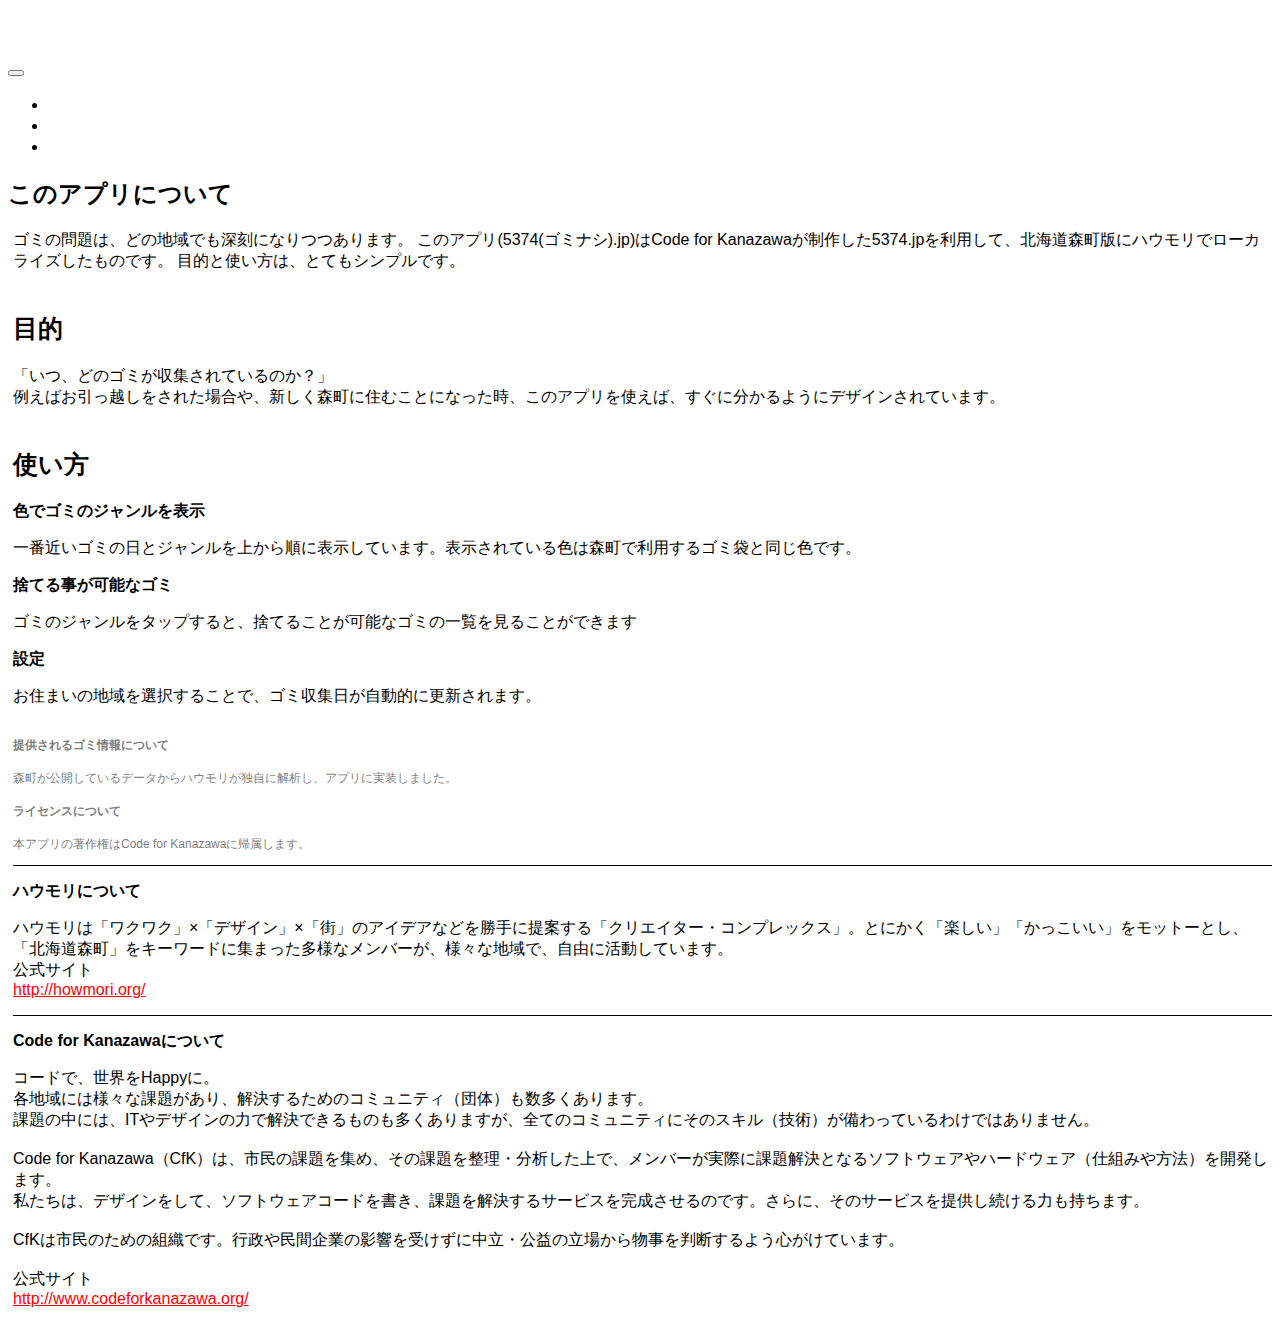
==== about.html @ f89e1fbb "バージョン変更" ====
<!DOCTYPE html>
<html lang="ja">
  <head>
    <meta charset="UTF-8">
    <meta property="og:title" content="5374.jp森町版" />
    <meta property="og:type" content="product" />
    <meta property="og:url" content="http://kanazawa.5374.jp/" />
    <meta property="og:description" content="Code for Kanazawaの作った5374.jpは貴方の地域で、いつ、どのゴミが回収されるのか、簡単に知る事ができます。" />
    <meta property="og:image" content="http://kanazawa.5374.jp/img/ogp.png" />
    <meta name="Keywords" content="森町,5374,ごみ,ゴミ収集日" />
    <meta name="description" content="Code for Kanazawaの作った5374.jpは貴方の地域で、いつ、どのゴミが回収されるのか、簡単に知る事ができます。" />
    <title>5374.jp 北海道森町版</title>
    <!--<meta name="apple-mobile-web-app-capable" content="yes" />-->
    <meta name="viewport" content="initial-scale=1.0,maximum-scale=1.0,minimum-scale=1.0,user-scalable=0" />
    <link rel="apple-touch-icon-precomposed" href="img/apple-touch-icon-precomposed.png" />
    <!-- Bootstrap -->
    <link href="css/bootstrap.min.css" rel="stylesheet" media="screen" />
    <link href="css/custom.css" rel="stylesheet" media="screen" />
    <!-- Global site tag (gtag.js) - Google Analytics -->
    <script async src="https://www.googletagmanager.com/gtag/js?id=UA-81726974-2"></script>
    <script>
       window.dataLayer = window.dataLayer || [];
        function gtag(){dataLayer.push(arguments);}
        gtag('js', new Date());
        gtag('config', 'UA-81726974-2');
    </script>
  </head>
  <nav class="navbar navbar-default navbar-fixed-top">
	<div class="container-fluid">
		<div class="navbar-header">
			<button type="button" class="navbar-toggle collapsed"data-toggle="collapse"data-target="#navbarEexample8">
				<span class="icon-bar"></span>
				<span class="icon-bar"></span>
				<span class="icon-bar"></span>
			</button>
			<a class="navbar-brand" href="#">
				5374 北海道森町版
			</a>
		</div>
		
		<div class="collapse navbar-collapse" id="navbarEexample8">
			<ul class="nav navbar-nav">
				<li><a href="/">5374 北海道森町版トップ</a></li>
				<li class="active"><a href="#">このアプリについて</a></li>
				<li><a href="other.html">その他のハウモリアプリ</a></li>
			</ul>
		</div>
	</div>
</nav>
  <body>
    <h2>このアプリについて</h2>
      <div id="accordion3">
        <div class="accordion-inner">
          <div id="help">
            ゴミの問題は、どの地域でも深刻になりつつあります。
            このアプリ(5374(ゴミナシ).jp)はCode for Kanazawaが制作した5374.jpを利用して、北海道森町版にハウモリでローカライズしたものです。
            目的と使い方は、とてもシンプルです。
            <h2>目的</h2>
            <p>「いつ、どのゴミが収集されているのか？」<br />
            例えばお引っ越しをされた場合や、新しく森町に住むことになった時、このアプリを使えば、すぐに分かるようにデザインされています。</p>
            <h2>使い方</h2>
            <h3>色でゴミのジャンルを表示</h3>
            <p>一番近いゴミの日とジャンルを上から順に表示しています。表示されている色は森町で利用するゴミ袋と同じ色です。</p>
            <h3>捨てる事が可能なゴミ</h3>
            <p>ゴミのジャンルをタップすると、捨てることが可能なゴミの一覧を見ることができます</p>
            <h3>設定</h3>
            <p>お住まいの地域を選択することで、ゴミ収集日が自動的に更新されます。</p>
            <div id="caption">
              <h4>提供されるゴミ情報について</h4>
              <p>森町が公開しているデータからハウモリが独自に解析し、アプリに実装しました。</p>
              <h4>ライセンスについて</h4>
              <p>本アプリの著作権はCode for Kanazawaに帰属します。</p>
            </div>
            <div id="howml">
              <h3>ハウモリについて</h3>
              <p>ハウモリは「ワクワク」×「デザイン」×「街」のアイデアなどを勝手に提案する「クリエイター・コンプレックス」。とにかく「楽しい」「かっこいい」をモットーとし、「北海道森町」をキーワードに集まった多様なメンバーが、様々な地域で、自由に活動しています。<br />
公式サイト<br />
<a href="http://howmori.org/" style=" color: #FF0000;text-decoration: underline;">http://howmori.org/</a>
              </p>
            </div>
            <div id="cfk">
              <h3>Code for Kanazawaについて</h3>
              <p>コードで、世界をHappyに。<br />
                各地域には様々な課題があり、解決するためのコミュニティ（団体）も数多くあります。<br />
                課題の中には、ITやデザインの力で解決できるものも多くありますが、全てのコミュニティにそのスキル（技術）が備わっているわけではありません。<br /><br />
                Code for Kanazawa（CfK）は、市民の課題を集め、その課題を整理・分析した上で、メンバーが実際に課題解決となるソフトウェアやハードウェア（仕組みや方法）を開発します。<br />
                私たちは、デザインをして、ソフトウェアコードを書き、課題を解決するサービスを完成させるのです。さらに、そのサービスを提供し続ける力も持ちます。<br /><br />
                CfKは市民のための組織です。行政や民間企業の影響を受けずに中立・公益の立場から物事を判断するよう心がけています。<br /><br />
                公式サイト<br />
                <a href="http://www.codeforkanazawa.org/" style=" color: #FF0000;text-decoration: underline;">http://www.codeforkanazawa.org/</a>
              </p>
            </div>
          </div>
        </div>
      </div>
  <!-- JavaScript plugins (requires jQuery) -->
  <script src="js/jquery-1.10.2.min.js"></script>
  <!-- Include all compiled plugins (below), or include individual files as needed -->
  <script src="js/bootstrap.min.js"></script>
  <!-- Enable responsive features in IE8 with Respond.js (https://github.com/scottjehl/Respond) 
  <script src="js/respond.js"></script>
  -->  
  <!-- ブックマークお勧めポップアップ追加-->
  <script src="js/bookmark-bubble/bookmark_bubble.min.js"></script>
  <script src="js/bookmark-bubble/example/example.min.js"></script>
  <script src="js/setting.js"></script>
  <script src="js/script.js"></script>
  </body>
</html>
---- css/custom.css ----
/* Custom button
-------------------------------------------------- */
body{
font-family:".HiraKakuInterface-W1",'Lucida Grande',
 'Hiragino Kaku Gothic ProN', 'ヒラギノ角ゴ ProN W3',
 Meiryo, メイリオ, sans-serif;
}
body {
	padding-top: 50px;
}
/* Override base .btn styles */
/* Apply text and background changes to three key states: default, hover, and active (click). */
/*#accordion-group0{background-color:  #733b96;}*//* 燃やす */
/*#accordion-group1{background-color:  #77ae1f;}*//* 燃やさない */
/*#accordion-group2{background-color:  #ea3b13;}*//* 資源 */
/*#accordion-group3{background-color:  #2dc7aa;}*//* びん */

.accordion-group{margin-bottom:0;border:0;border-radius:0}

#accordion3 
a.accordion-toggle-top{
	margin: 0;
	text-align: left;
	font-size: 25px;
	margin: 15px 0 15px 15px;

}

#accordion3 h2{
	font-size: 25px;
	margin-top: 40px;
}

#accordion3 #cfi{
	border-top: 1px solid black;
}

#accordion3 #cfk{
	border-top: 1px solid black;
}

#accordion3 #howml{
	border-top: 1px solid black;
}

#accordion3 h3{
	font-weight: bold;
	font-size: 16px;
	margin-top: 15px;
}

#accordion3 #caption{
	font-size: 12px;
	color: #7F7F7F;
	margin-top: 30px;
}
#accordion3 #caption h4{
	font-size: 12px;
	font-weight: bold;
}


a.accordion-toggle-top{
	color: #000000;
	height: 22px;
	text-align: center;
	margin: 0 auto;
	display: block;
	font-size: 16px;
}
a.accordion-toggle-top:hover{
	color: #000000;
	
}
.accordion-group-top{background-color:  #ffffff;}

.accordion-inner ul {color:#ffffff;}

#accordion2 {display: none;}
#accordion2 .accordion-inner {text-align: center}
.date {} 

#gps_area {margin-top: 5px;}

.left-day{
       font-size: 1.5em;
       color: white;
       position: absolute;
       padding-left: 10px;
}
a,a:hover{	
	color: white;
	text-decoration: none;
}
.accordion-heading .accordion-table{
	display: table-cell;
	vertical-align: middle;
	text-align: center;
	width: 80%;
	font-size: 22px;
	/*font-weight: bold;*/

}
.accordion-heading .accordion-toggle {
	position: relative;
	display: table;
	padding: 0;
	width: 100%;
	height: 119px;
}
.accordion-group h6{
	position:absolute;bottom:0px;left:10px;margin:0;
}

.initials {
	color: #ffffff;
}
.note{
	font-size: 10px;
}
#help{
	margin-left: 5px;
}
#select_area_title{
	text-align: center;
	font-size: 20px;
}
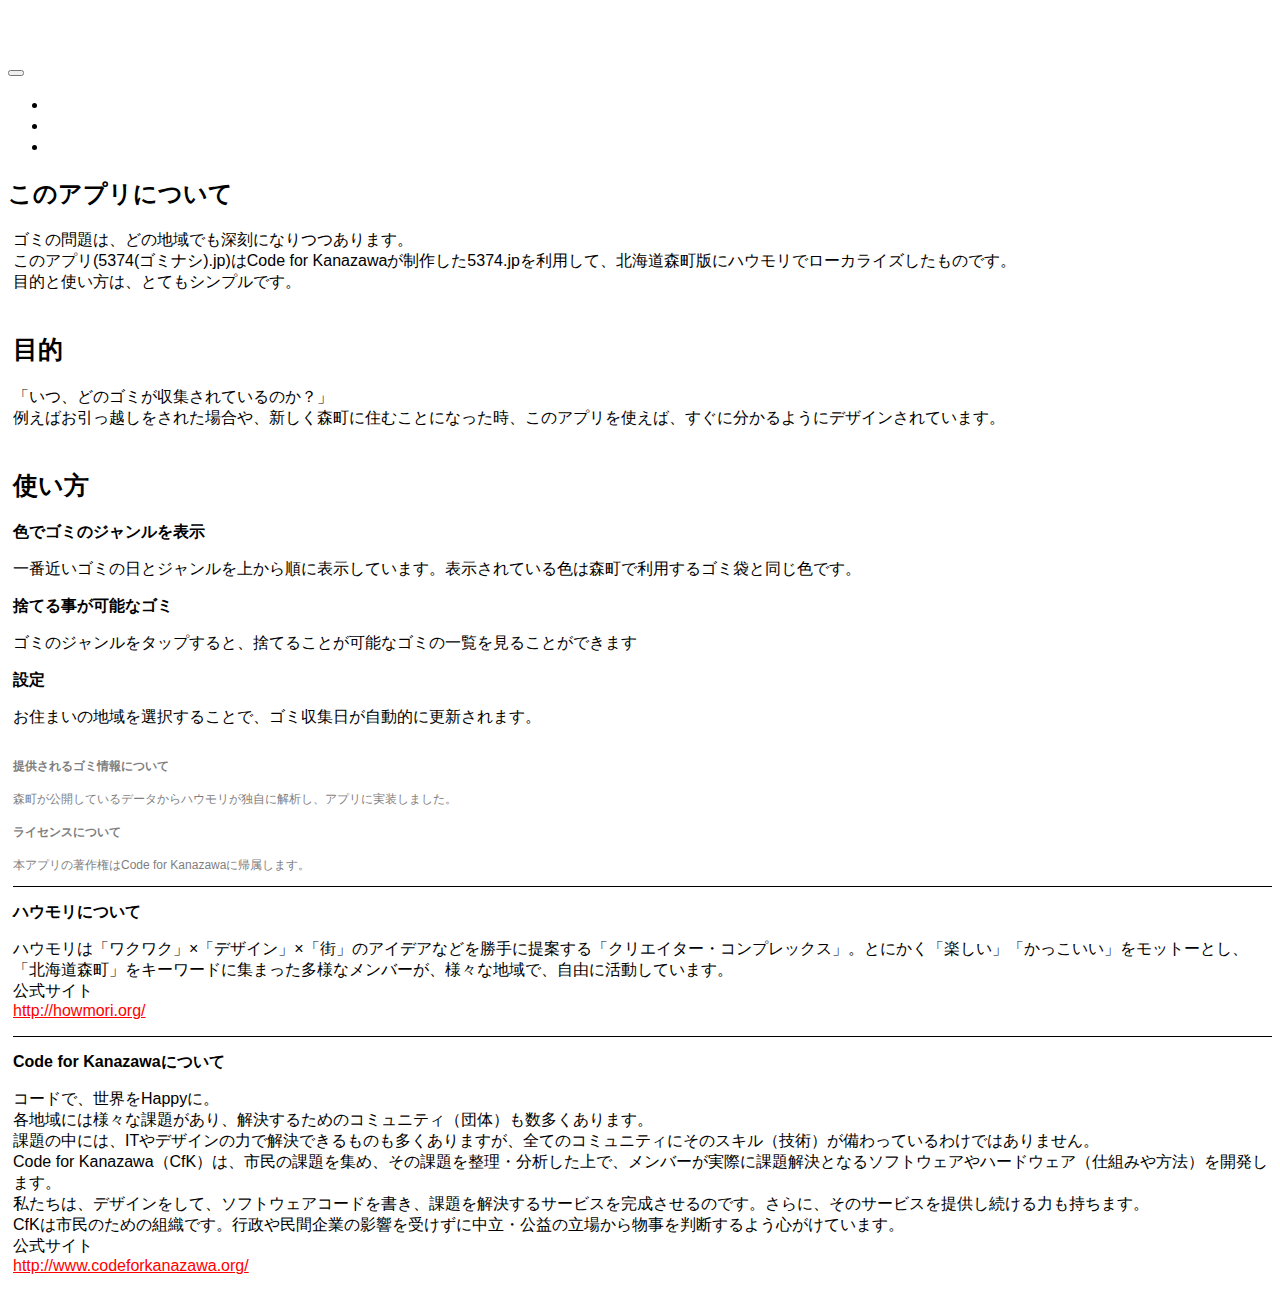
==== commit 1aa38c6c: "修正" ====
--- a/about.html
+++ b/about.html
@@ -1,98 +1,80 @@
 <!DOCTYPE html>
 <html lang="ja">
-  <head>
-    <meta charset="UTF-8">
-    <meta property="og:title" content="5374.jp森町版" />
-    <meta property="og:type" content="product" />
-    <meta property="og:url" content="http://kanazawa.5374.jp/" />
-    <meta property="og:description" content="Code for Kanazawaの作った5374.jpは貴方の地域で、いつ、どのゴミが回収されるのか、簡単に知る事ができます。" />
-    <meta property="og:image" content="http://kanazawa.5374.jp/img/ogp.png" />
-    <meta name="Keywords" content="森町,5374,ごみ,ゴミ収集日" />
-    <meta name="description" content="Code for Kanazawaの作った5374.jpは貴方の地域で、いつ、どのゴミが回収されるのか、簡単に知る事ができます。" />
-    <title>5374.jp 北海道森町版</title>
-    <!--<meta name="apple-mobile-web-app-capable" content="yes" />-->
-    <meta name="viewport" content="initial-scale=1.0,maximum-scale=1.0,minimum-scale=1.0,user-scalable=0" />
-    <link rel="apple-touch-icon-precomposed" href="img/apple-touch-icon-precomposed.png" />
-    <!-- Bootstrap -->
-    <link href="css/bootstrap.min.css" rel="stylesheet" media="screen" />
-    <link href="css/custom.css" rel="stylesheet" media="screen" />
-    <!-- Global site tag (gtag.js) - Google Analytics -->
-    <script async src="https://www.googletagmanager.com/gtag/js?id=UA-81726974-2"></script>
-    <script>
-       window.dataLayer = window.dataLayer || [];
-        function gtag(){dataLayer.push(arguments);}
-        gtag('js', new Date());
-        gtag('config', 'UA-81726974-2');
-    </script>
-  </head>
+<head>
+  <meta charset="UTF-8">
+  <meta property="og:title" content="5374.jp森町版" />
+  <meta property="og:type" content="product" />
+  <meta property="og:url" content="http://kanazawa.5374.jp/" />
+  <meta property="og:description" content="Code for Kanazawaの作った5374.jpは貴方の地域で、いつ、どのゴミが回収されるのか、簡単に知る事ができます。" />
+  <meta property="og:image" content="http://kanazawa.5374.jp/img/ogp.png" />
+  <meta name="Keywords" content="森町,5374,ごみ,ゴミ収集日" />
+  <meta name="description" content="Code for Kanazawaの作った5374.jpは貴方の地域で、いつ、どのゴミが回収されるのか、簡単に知る事ができます。" />
+  <title>5374.jp 北海道森町版</title>
+  <meta name="viewport" content="initial-scale=1.0,maximum-scale=1.0,minimum-scale=1.0,user-scalable=0" />
+  <link rel="apple-touch-icon-precomposed" href="img/apple-touch-icon-precomposed.png" />
+  <!-- Bootstrap -->
+  <link href="css/bootstrap.min.css" rel="stylesheet" media="screen" />
+  <link href="css/custom.css" rel="stylesheet" media="screen" />
+  <!-- Global site tag (gtag.js) - Google Analytics -->
+  <script async src="https://www.googletagmanager.com/gtag/js?id=UA-81726974-2"></script>
+  <script>
+  window.dataLayer = window.dataLayer || [];
+  function gtag(){dataLayer.push(arguments);}
+  gtag('js', new Date());
+  gtag('config', 'UA-81726974-2');
+  </script>
+</head>
+<body>
   <nav class="navbar navbar-default navbar-fixed-top">
-	<div class="container-fluid">
-		<div class="navbar-header">
-			<button type="button" class="navbar-toggle collapsed"data-toggle="collapse"data-target="#navbarEexample8">
-				<span class="icon-bar"></span>
-				<span class="icon-bar"></span>
-				<span class="icon-bar"></span>
-			</button>
-			<a class="navbar-brand" href="#">
-				5374 北海道森町版
-			</a>
-		</div>
-		
-		<div class="collapse navbar-collapse" id="navbarEexample8">
-			<ul class="nav navbar-nav">
-				<li><a href="/">5374 北海道森町版トップ</a></li>
-				<li class="active"><a href="#">このアプリについて</a></li>
-				<li><a href="other.html">その他のハウモリアプリ</a></li>
-			</ul>
-		</div>
-	</div>
-</nav>
-  <body>
-    <h2>このアプリについて</h2>
-      <div id="accordion3">
-        <div class="accordion-inner">
-          <div id="help">
-            ゴミの問題は、どの地域でも深刻になりつつあります。
-            このアプリ(5374(ゴミナシ).jp)はCode for Kanazawaが制作した5374.jpを利用して、北海道森町版にハウモリでローカライズしたものです。
-            目的と使い方は、とてもシンプルです。
-            <h2>目的</h2>
-            <p>「いつ、どのゴミが収集されているのか？」<br />
-            例えばお引っ越しをされた場合や、新しく森町に住むことになった時、このアプリを使えば、すぐに分かるようにデザインされています。</p>
-            <h2>使い方</h2>
-            <h3>色でゴミのジャンルを表示</h3>
-            <p>一番近いゴミの日とジャンルを上から順に表示しています。表示されている色は森町で利用するゴミ袋と同じ色です。</p>
-            <h3>捨てる事が可能なゴミ</h3>
-            <p>ゴミのジャンルをタップすると、捨てることが可能なゴミの一覧を見ることができます</p>
-            <h3>設定</h3>
-            <p>お住まいの地域を選択することで、ゴミ収集日が自動的に更新されます。</p>
-            <div id="caption">
-              <h4>提供されるゴミ情報について</h4>
-              <p>森町が公開しているデータからハウモリが独自に解析し、アプリに実装しました。</p>
-              <h4>ライセンスについて</h4>
-              <p>本アプリの著作権はCode for Kanazawaに帰属します。</p>
-            </div>
-            <div id="howml">
-              <h3>ハウモリについて</h3>
-              <p>ハウモリは「ワクワク」×「デザイン」×「街」のアイデアなどを勝手に提案する「クリエイター・コンプレックス」。とにかく「楽しい」「かっこいい」をモットーとし、「北海道森町」をキーワードに集まった多様なメンバーが、様々な地域で、自由に活動しています。<br />
-公式サイト<br />
-<a href="http://howmori.org/" style=" color: #FF0000;text-decoration: underline;">http://howmori.org/</a>
-              </p>
-            </div>
-            <div id="cfk">
-              <h3>Code for Kanazawaについて</h3>
-              <p>コードで、世界をHappyに。<br />
-                各地域には様々な課題があり、解決するためのコミュニティ（団体）も数多くあります。<br />
-                課題の中には、ITやデザインの力で解決できるものも多くありますが、全てのコミュニティにそのスキル（技術）が備わっているわけではありません。<br /><br />
-                Code for Kanazawa（CfK）は、市民の課題を集め、その課題を整理・分析した上で、メンバーが実際に課題解決となるソフトウェアやハードウェア（仕組みや方法）を開発します。<br />
-                私たちは、デザインをして、ソフトウェアコードを書き、課題を解決するサービスを完成させるのです。さらに、そのサービスを提供し続ける力も持ちます。<br /><br />
-                CfKは市民のための組織です。行政や民間企業の影響を受けずに中立・公益の立場から物事を判断するよう心がけています。<br /><br />
-                公式サイト<br />
-                <a href="http://www.codeforkanazawa.org/" style=" color: #FF0000;text-decoration: underline;">http://www.codeforkanazawa.org/</a>
-              </p>
-            </div>
-          </div>
+    <div class="container-fluid">
+      <div class="navbar-header">
+        <button type="button" class="navbar-toggle collapsed"data-toggle="collapse"data-target="#navbarEexample8">
+          <span class="icon-bar"></span>
+          <span class="icon-bar"></span>
+          <span class="icon-bar"></span>
+        </button>
+        <a class="navbar-brand" href="/">5374 北海道森町版</a>
+      </div>
+      <div class="collapse navbar-collapse" id="navbarEexample8">
+        <ul class="nav navbar-nav">
+          <li><a href="/">5374 北海道森町版トップ</a></li>
+          <li class="active"><a href="about.html">このアプリについて</a></li>
+          <li><a href="other.html">その他のハウモリアプリ</a></li>
+        </ul>
+      </div>
+    </div>
+  </nav>
+  <h2>このアプリについて</h2>
+  <div id="accordion3">
+    <div class="accordion-inner">
+      <div id="help">
+        <p>ゴミの問題は、どの地域でも深刻になりつつあります。<br>このアプリ(5374(ゴミナシ).jp)はCode for Kanazawaが制作した5374.jpを利用して、北海道森町版にハウモリでローカライズしたものです。<br>目的と使い方は、とてもシンプルです。</p>
+        <h2>目的</h2>
+        <p>「いつ、どのゴミが収集されているのか？」<br />例えばお引っ越しをされた場合や、新しく森町に住むことになった時、このアプリを使えば、すぐに分かるようにデザインされています。</p>
+        <h2>使い方</h2>
+        <h3>色でゴミのジャンルを表示</h3>
+        <p>一番近いゴミの日とジャンルを上から順に表示しています。表示されている色は森町で利用するゴミ袋と同じ色です。</p>
+        <h3>捨てる事が可能なゴミ</h3>
+        <p>ゴミのジャンルをタップすると、捨てることが可能なゴミの一覧を見ることができます</p>
+        <h3>設定</h3>
+        <p>お住まいの地域を選択することで、ゴミ収集日が自動的に更新されます。</p>
+        <div id="caption">
+          <h4>提供されるゴミ情報について</h4>
+          <p>森町が公開しているデータからハウモリが独自に解析し、アプリに実装しました。</p>
+          <h4>ライセンスについて</h4>
+          <p>本アプリの著作権はCode for Kanazawaに帰属します。</p>
+        </div>
+        <div id="howml">
+          <h3>ハウモリについて</h3>
+          <p>ハウモリは「ワクワク」×「デザイン」×「街」のアイデアなどを勝手に提案する「クリエイター・コンプレックス」。とにかく「楽しい」「かっこいい」をモットーとし、「北海道森町」をキーワードに集まった多様なメンバーが、様々な地域で、自由に活動しています。<br>公式サイト<br><a href="http://howmori.org/" style=" color: #FF0000;text-decoration: underline;">http://howmori.org/</a></p>
+        </div>
+        <div id="cfk">
+          <h3>Code for Kanazawaについて</h3>
+          <p>コードで、世界をHappyに。<br>各地域には様々な課題があり、解決するためのコミュニティ（団体）も数多くあります。<br>課題の中には、ITやデザインの力で解決できるものも多くありますが、全てのコミュニティにそのスキル（技術）が備わっているわけではありません。<br>Code for Kanazawa（CfK）は、市民の課題を集め、その課題を整理・分析した上で、メンバーが実際に課題解決となるソフトウェアやハードウェア（仕組みや方法）を開発します。<br>私たちは、デザインをして、ソフトウェアコードを書き、課題を解決するサービスを完成させるのです。さらに、そのサービスを提供し続ける力も持ちます。<br>CfKは市民のための組織です。行政や民間企業の影響を受けずに中立・公益の立場から物事を判断するよう心がけています。<br>公式サイト<br><a href="http://www.codeforkanazawa.org/" style=" color: #FF0000;text-decoration: underline;">http://www.codeforkanazawa.org/</a></p>
         </div>
       </div>
+    </div>
+  </div>
   <!-- JavaScript plugins (requires jQuery) -->
   <script src="js/jquery-1.10.2.min.js"></script>
   <!-- Include all compiled plugins (below), or include individual files as needed -->
@@ -100,10 +82,7 @@
   <!-- Enable responsive features in IE8 with Respond.js (https://github.com/scottjehl/Respond) 
   <script src="js/respond.js"></script>
   -->  
-  <!-- ブックマークお勧めポップアップ追加-->
-  <script src="js/bookmark-bubble/bookmark_bubble.min.js"></script>
-  <script src="js/bookmark-bubble/example/example.min.js"></script>
   <script src="js/setting.js"></script>
   <script src="js/script.js"></script>
-  </body>
-</html>
+</body>
+</html>